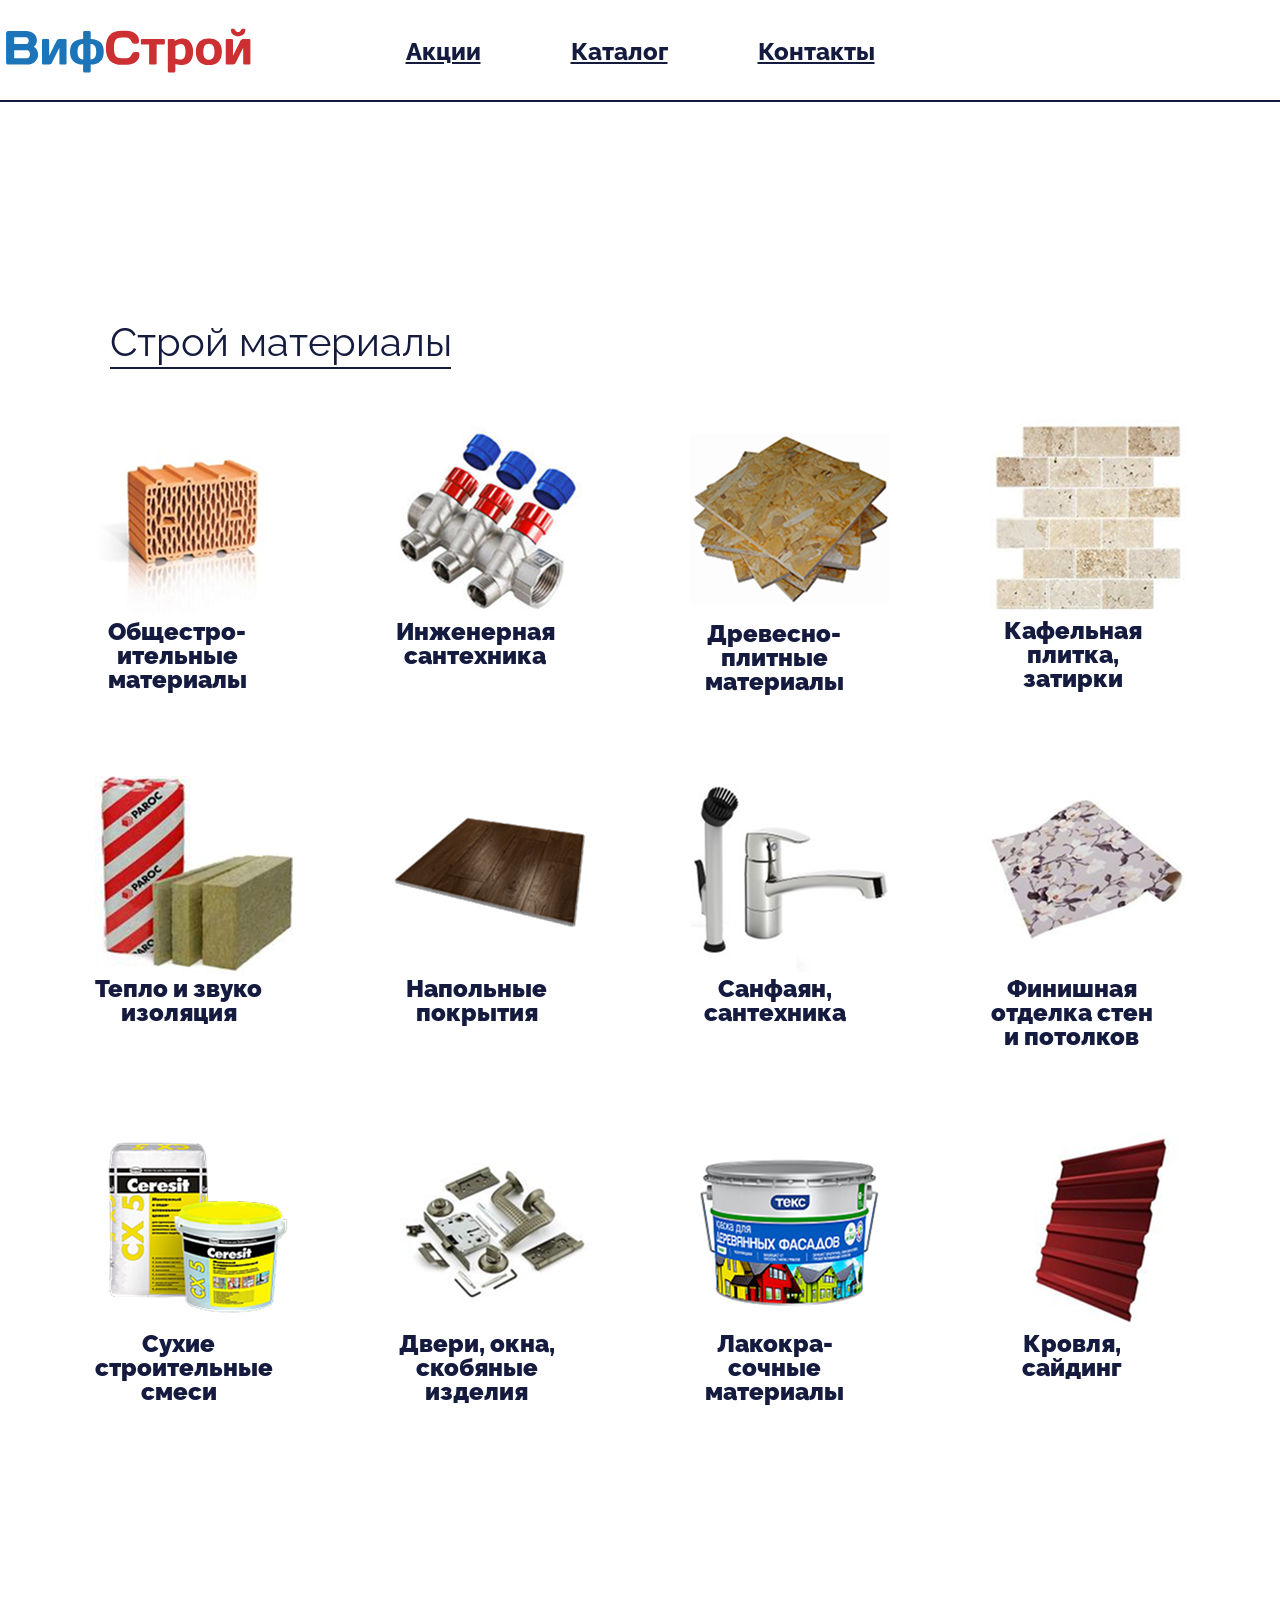
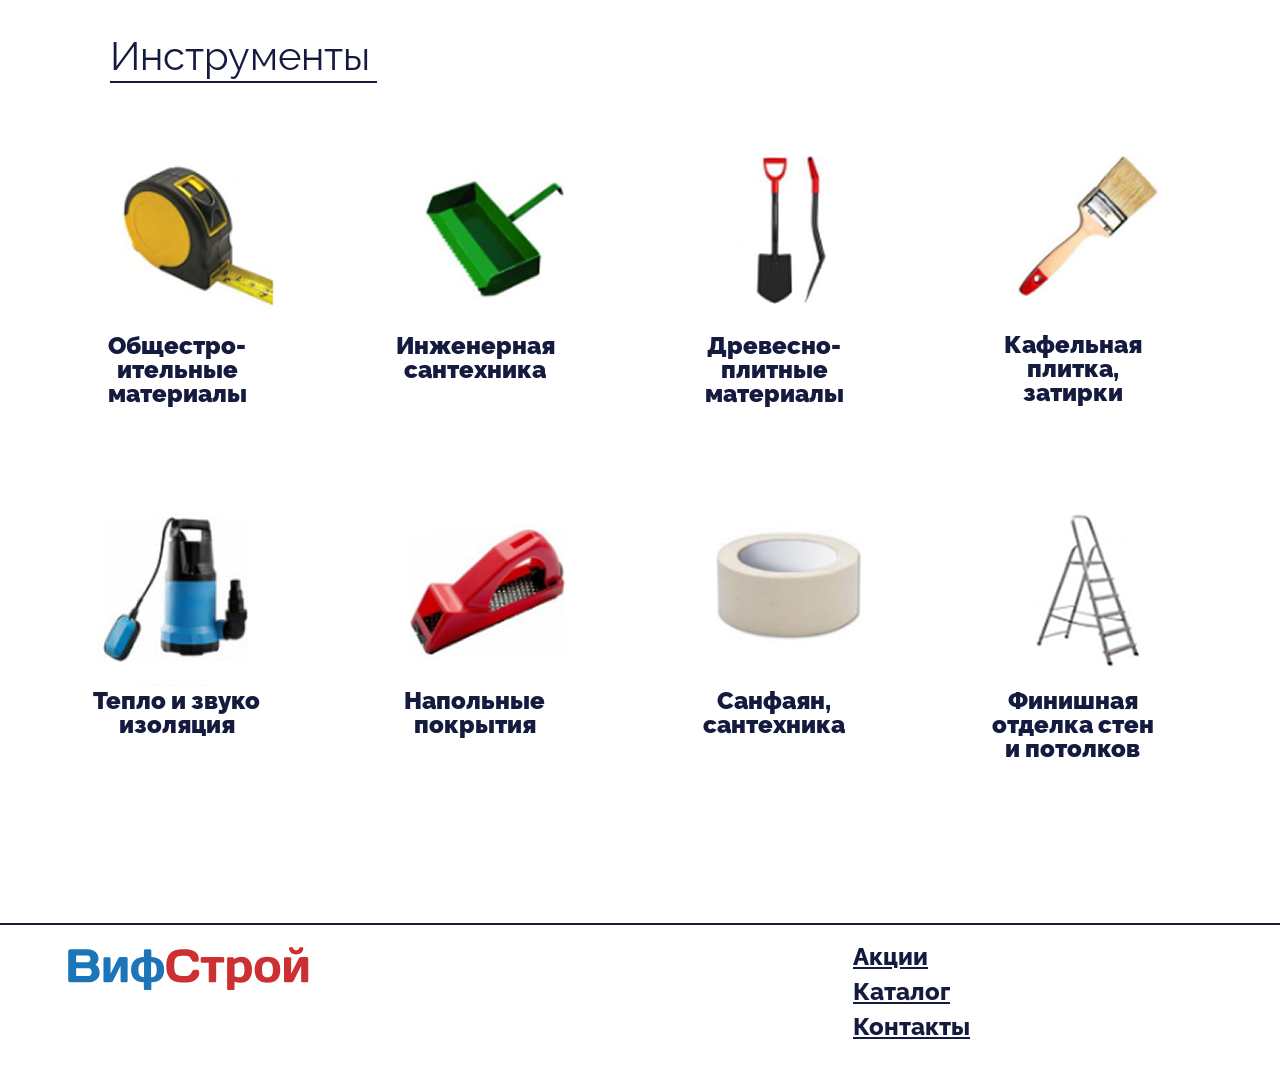
==== catalog.html @ c64a9bc7 "Add files via upload" ====
<!DOCTYPE html>
<html lang="ru">
<head>


    <meta charset="UTF-8">
    <meta name="viewport" content="width=device-width, initial-scale=1.0">


    <link rel="icon" href="./images/ico.ico" type="image/x-icon">

    <title>Католог "ВифСтрой"</title>


<!-- Google Fonts -->
    <link rel="preconnect" href="https://fonts.googleapis.com">
    <link rel="preconnect" href="https://fonts.gstatic.com" crossorigin>
    <link href="https://fonts.googleapis.com/css2?family=Raleway:ital,wght@0,100..900;1,100..900&display=swap" rel="stylesheet">


<!-- Стили -->
    <link rel="stylesheet" href="./styles/reset.css">
    <link rel="stylesheet" href="./styles/fonts.css">
    <link rel="stylesheet" href="./styles/style.css">


</head>
<body>


<!-- Шапка -->
    <header>
        <a href="./index.html" class="header_logo"><img src="./images/logo.svg" alt="LOGO" class="header_logo"></a>

        <nav>
            <a href="./promotion.html" class="a_black">Акции</a>
            <a href="./catalog.html" class="a_black">Каталог</a>
            <a href="" class="a_black">Контакты</a>
        </nav>
        <button class="menu"  popovertarget="menu_popover"><img src="./images/menu_black.svg" alt="MENU" class="menu_image"></button>

        <img src="./images/logo.svg" alt="LOGO" class="header_logo_0">
        
        <div id="menu_popover" popover>            
            <nav class="menu_nav">
                <a href="./promotion.html" class="a_black">Акции</a>
                <a href="./catalog.html" class="a_black">Каталог</a>
                <a href="" class="a_black">Контакты</a>
            </nav>
        </div>


    </header>
    <div class="line_header"></div>


<!-- Строй материалы -->
    <section class="section_materials_cards">
        <div class="section_materials_cards-container">
            <h2>Строй материалы</h2>
            <div class="line_1"></div>

            <div class="section_materials_cards-container_content">

                <div class="section_materials_card">
                    <img src="./images/2.1.jpg" alt="IMAGE">
                    <p class="section_materials_card_title">Общестро- ительные материалы</p>
                </div>

                <div class="section_materials_card">
                    <img src="./images/2.2.jpg" alt="IMAGE">
                    <p class="section_materials_card_title">Инженерная сантехника</p>
                </div>

                <div class="section_materials_card">
                    <img src="./images/2.3.jpg" alt="IMAGE">
                    <p class="section_materials_card_title">Древесно- плитные материалы</p>
                </div>

                <div class="section_materials_card">
                    <img src="./images/2.4.jpg" alt="IMAGE">
                    <p class="section_materials_card_title">Кафельная плитка, затирки</p>
                </div>

                <div class="section_materials_card">
                    <img src="./images/2.5.jpg" alt="IMAGE">
                    <p class="section_materials_card_title">Тепло и звуко изоляция</p>
                </div>

                <div class="section_materials_card">
                    <img src="./images/2.6.jpg" alt="IMAGE">
                    <p class="section_materials_card_title">Напольные покрытия</p>
                </div>

                <div class="section_materials_card">
                    <img src="./images/2.7.jpg" alt="IMAGE">
                    <p class="section_materials_card_title">Санфаян, сантехника</p>
                </div>

                <div class="section_materials_card">
                    <img src="./images/2.8.jpg" alt="IMAGE">
                    <p class="section_materials_card_title">Финишная отделка стен и потолков</p>
                </div>

                <div class="section_materials_card">
                    <img src="./images/2.9.jpg" alt="IMAGE">
                    <p class="section_materials_card_title">Сухие строительные смеси</p>
                </div>

                <div class="section_materials_card">
                    <img src="./images/2.10.jpg" alt="IMAGE">
                    <p class="section_materials_card_title">Двери, окна, скобяные изделия</p>
                </div>

                <div class="section_materials_card">
                    <img src="./images/2.11.jpg" alt="IMAGE">
                    <p class="section_materials_card_title">Лакокра- сочные материалы</p>
                </div>

                <div class="section_materials_card">
                    <img src="./images/2.12.jpg" alt="IMAGE">
                    <p class="section_materials_card_title">Кровля, сайдинг</p>
                </div>

            </div>
        </div>
    </section>
    

<!-- Инструменты -->
    <section class="section_materials_cards">
        <div class="section_materials_cards-container">
            <h2>Инструменты</h2>
            <div class="line_2"></div>

            <div class="section_materials_cards-container_content">

                <div class="section_materials_card">
                    <img src="./images/3.1.jpg" alt="IMAGE">
                    <p class="section_materials_card_title">Общестро- ительные материалы</p>
                </div>

                <div class="section_materials_card">
                    <img src="./images/3.2.jpg" alt="IMAGE">
                    <p class="section_materials_card_title">Инженерная сантехника</p>
                </div>

                <div class="section_materials_card">
                    <img src="./images/3.3.jpg" alt="IMAGE">
                    <p class="section_materials_card_title">Древесно- плитные материалы</p>
                </div>

                <div class="section_materials_card">
                    <img src="./images/3.4.jpg" alt="IMAGE">
                    <p class="section_materials_card_title">Кафельная плитка, затирки</p>
                </div>

                <div class="section_materials_card">
                    <img src="./images/3.5.jpg" alt="IMAGE">
                    <p class="section_materials_card_title">Тепло и звуко изоляция</p>
                </div>

                <div class="section_materials_card">
                    <img src="./images/3.6.jpg" alt="IMAGE">
                    <p class="section_materials_card_title">Напольные покрытия</p>
                </div>

                <div class="section_materials_card">
                    <img src="./images/3.7.jpg" alt="IMAGE">
                    <p class="section_materials_card_title">Санфаян, сантехника</p>
                </div>

                <div class="section_materials_card">
                    <img src="./images/3.8.jpg" alt="IMAGE">
                    <p class="section_materials_card_title">Финишная отделка стен и потолков</p>
                </div>

            </div>
        </div>
    </section>


<!-- Подвал -->
    <div class="line"></div>
    <footer>    
        <img src="./images/logo.svg" alt="LOGO" class="footer_logo" href="./index.html">

        <nav class="footer_nav">
            <a href="./promotion.html" class="a_black">Акции</a>
            <a href="./catalog.html" class="a_black">Каталог</a>
            <a href="" class="a_black">Контакты</a>
        </nav>
    </footer>


</body>
</html>
---- styles/fonts.css ----
a {
    color: white;

    font-size: 24px;

    font-family: "Raleway", sans-serif;
    font-optical-sizing: auto;
    font-style: normal;
    font-weight: 800;
}
.a_black {
    color: #151B3F;
}
h1 {
    max-width: 1150px;
    width: 90%;

    color: white;

    font-size: 100px;

    font-family: "Raleway", sans-serif;
    font-optical-sizing: auto;
    font-style: normal;
    font-weight: bold;

    line-height: 117px;

    text-align: center;

    margin-top: 210px;
}
h2 {
    color: #151B3F;

    font-size: 40px;

    font-family: "Raleway", sans-serif;
    font-optical-sizing: auto;
    font-style: normal;

    margin-top: 220px;
}
h3 {
    max-width: 1150px;
    width: 90%;

    color: white;

    font-size: 100px;

    font-family: "Raleway", sans-serif;
    font-optical-sizing: auto;
    font-style: normal;
    font-weight: bold;

    line-height: 117px;

    text-align: center;
}
p {
    color: #151B3F;

    font-size: 24px;

    font-family: "Raleway", sans-serif;
    font-optical-sizing: auto;
    font-style: normal;
    font-weight: 900;
}
---- styles/style.css ----
/* ---Главная страница--- */

/* Шапка */
body {
    display: flex;
    flex-direction: column;
    align-items: center;
}
header {
    display: flex;
    justify-content: space-between;

    width: 100%;
    max-width: 1440px;
    height: 100px;
}
.header_logo {
    width: 255px;

    display: flex;
    justify-content: center;
}
.header_logo_0 {
    width: 255px;
    opacity: 0;
}
nav {
    display: flex;

    gap: 90px;

    margin-top: 40px;
}
.menu {
    display: none;
    align-self: center;

    width: 80px;
    height: 80px;

    background: none;
    border-style: hidden;

    margin-right: 50px;
}
.menu_image {
    width: 80px;
}
#menu_popover {
    width: 300px;
    height: 350px;

    background-color: white;

    border-radius: 0 0 30px 0;

    box-shadow:4px 4px 40px 0px black;
}


/* Секции */
section {
    width: 100%;

    display: flex;
    flex-direction: column;
    align-items: center;
}


/* Главная */
main {
    display: flex;
    flex-direction: column;
    align-items: center;

    width: 100%;
    height: 848px;

    background-image: url(/images/main_background.jpg);
    background-size: cover;
    background-repeat: no-repeat;
    background-position: center;
}


/* Карточки */
.section_main-cards {
    z-index: 1;

    box-shadow: 0px 0px 40px 60px rgba(255, 255, 255, 1);
}
.section_main-cards_content {
    display: flex;
    flex-direction: column;

    width: 100%;
    max-width: 1260px;
    height: 100%;
}
.line_1, .line_2, .line_3 {
    width: 341px;
    height: 2px;

    background-color: #151B3F;

    margin-top: 5px;
    margin-left: 50px;
}
h2 {
    padding-left: 50px;
}
.section_main-cards_content_container {
    display: flex;
    flex-wrap: wrap;
    justify-content: center;                 
    align-self: center;

    
    gap: 30px;

    margin-top: 35px;

    padding: 0 50px 190px 50px;
}
.main-card {
    display: flex;
    flex-direction: column;

    gap: 12px;
}
.card_title {
    width: 267px;
}
.card_text,.card_text_1 {
    width: 267px;

    font-size: 12px;
    font-weight: normal;
}


/* Самые качественные инструменты... */
.section_previem {
    display: flex;
    flex-direction: column;
    align-items: center;

    width: 100%;

    background-image: url(/images/previem_background.jpg);
    background-size: cover;
    background-repeat: no-repeat;
    background-position: center;

    padding-bottom: 100px;
}
h3 {
    margin-top: 90px;
}
.red_text {
    color: #EE4F51;
}
.previem_title {
    max-width: 962px;
    width: 100%;

    color: white;

    font-size: 40px;
    font-weight: normal;

    margin-top: 40px;
}
.previem_text {
    max-width: 962px;
    width: 100%;

    color: white;

    font-size: 24px;
    font-weight: normal;

    line-height: 28px;

    margin-top: 50px;
}


/* Интрументы, оборудование */
.section_instruments {
    box-shadow: 0px 0px 40px 60px rgba(255, 255, 255, 1);
}
.section_instruments_title {
    color: #151B3F;

    margin-top: 50px;
}
.section_instruments_cards-container {
    display: flex;
    flex-wrap: wrap;
    justify-content: center;

    gap: 60px;
    column-gap: 30px;

    width: 100%;
    max-width: 1160px;

    margin-top: 150px;
}
.card_text_1 {
    width: 168px;
    height: 28px;

    text-align: center;

    line-height: 14px;
}


/* Подвал */
footer {
    z-index: 2;

    display: flex;
    justify-content: space-between;

    width: 100%;
    max-width: 1160px;
    height: 150px;
}
.line,.line_header {
    width: 100%;
    height: 2px;

    background-color: #151B3F;

    margin-top: 150px;
}
.line_header {
    margin: 0;
}
.footer_logo {
    width: 255px;
    height: 46px;
    
    margin-top: 20px;
}
.footer_nav {
    display: flex;
    flex-direction: column;

    width: 367px;

    gap: 11px;

    margin-top: 20px;
}



/* ---Каталог--- */

/* Строй материалы/Инструменты */
.section_materials_cards-container {
    max-width: 1160px;
    width: 100%;
}
.section_materials_cards-container_content {
    display: flex;
    flex-wrap: wrap;
    justify-content: center;

    gap: 70px;
    column-gap: 100px;

    margin-top: 50px;
}
.section_materials_card_title {
    width: 168px;
    height: 84px;
    
    text-align: center;
}
.line_2 {
    width: 267px;
    height: 2px;

    background-color: #151B3F;

    margin-top: 5px;
}
.line_3 {
    width: 177px;
    height: 2px;

    background-color: #151B3F;

    margin-top: 5px;
}



/* Медиа-запросы */
@media (max-width: 1024px) {
    .header_logo_0 {
        display: none;
    }
    nav {
        padding-right: 50px;
    }
    .header_logo, .footer_logo {
        padding-left: 50px;
    }
    .section_main-cards_content_container {
        max-width: 600px;
    }
    .previem_text, .previem_title {
        width: 90%;
    }
}

@media (max-width: 768px) {
    nav {
        display: none;
    }
    .menu_nav {
        display: flex;
        flex-direction: column;

        margin-left: 50px;
    }
    .menu {
        display: flex;
    }
    h1, h3 {
        font-size: 70px;
    }
    .footer_nav {
        gap: 40px;
    }
}
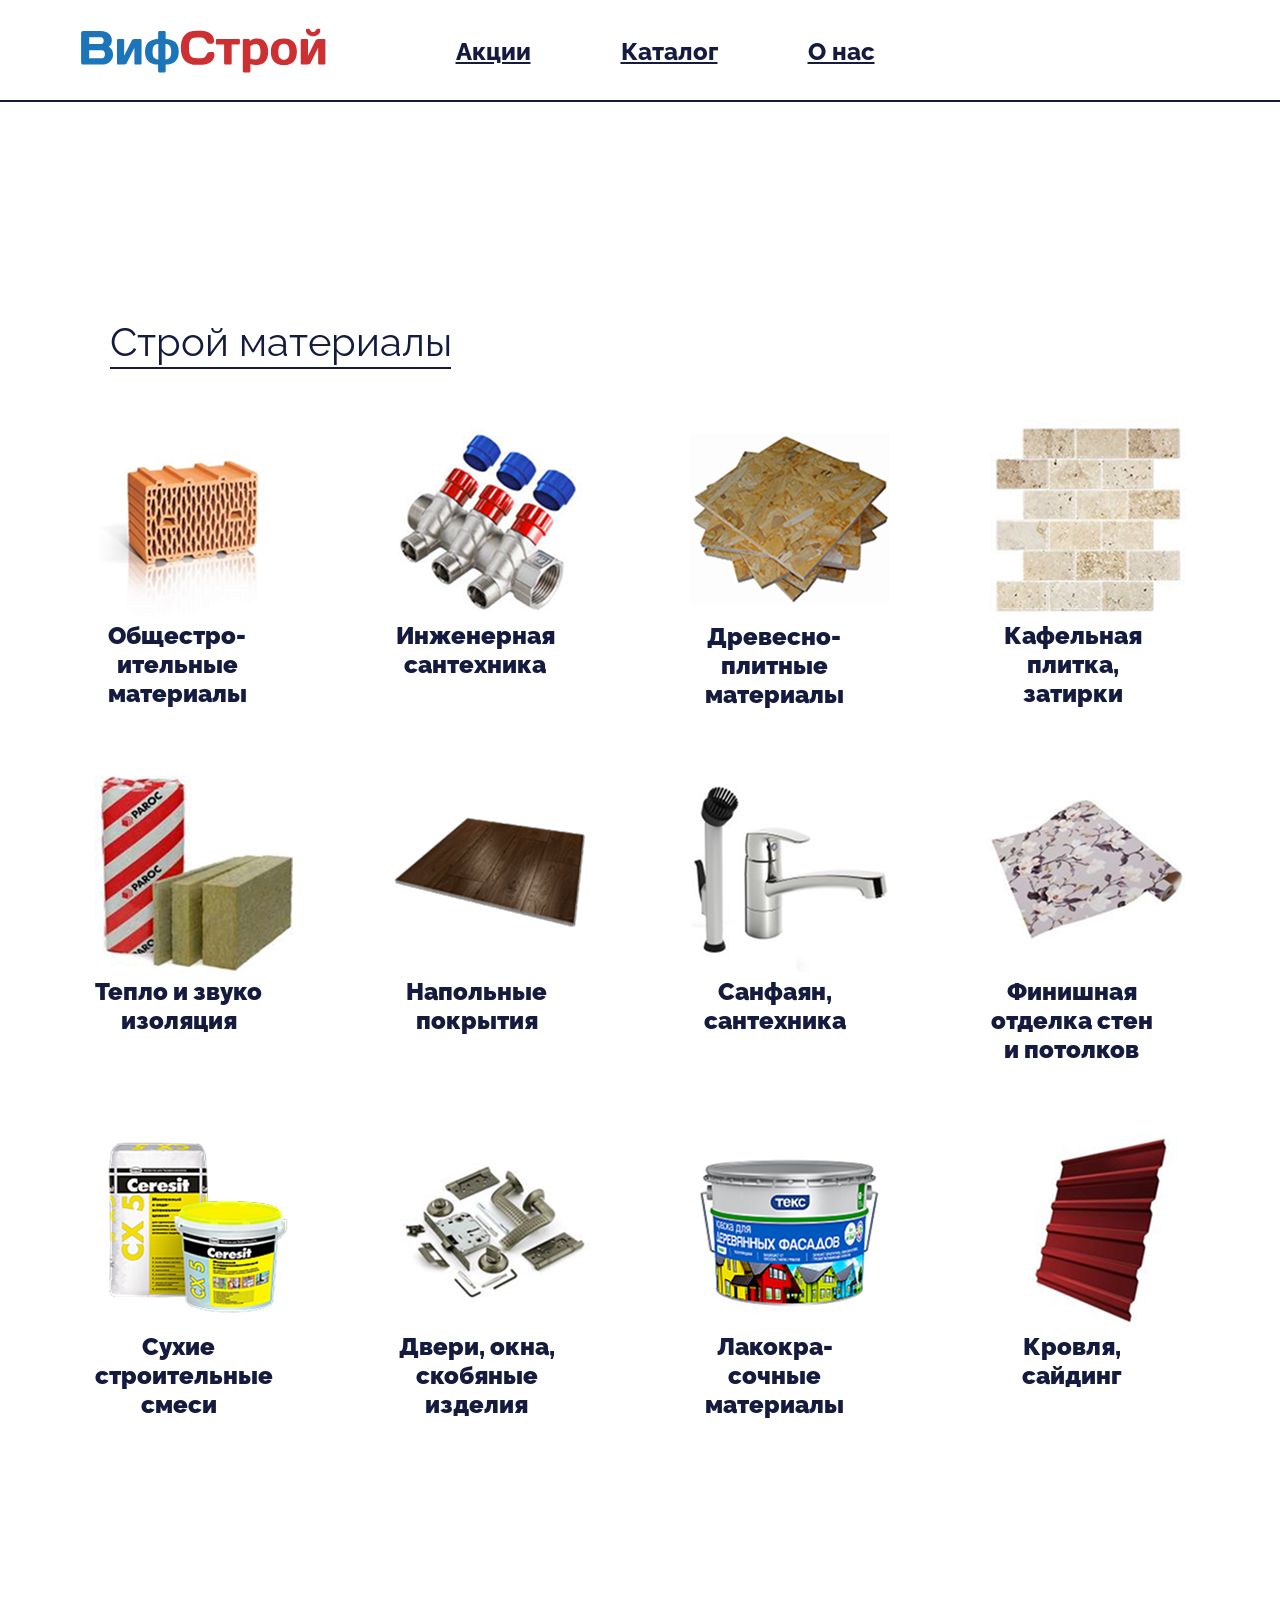
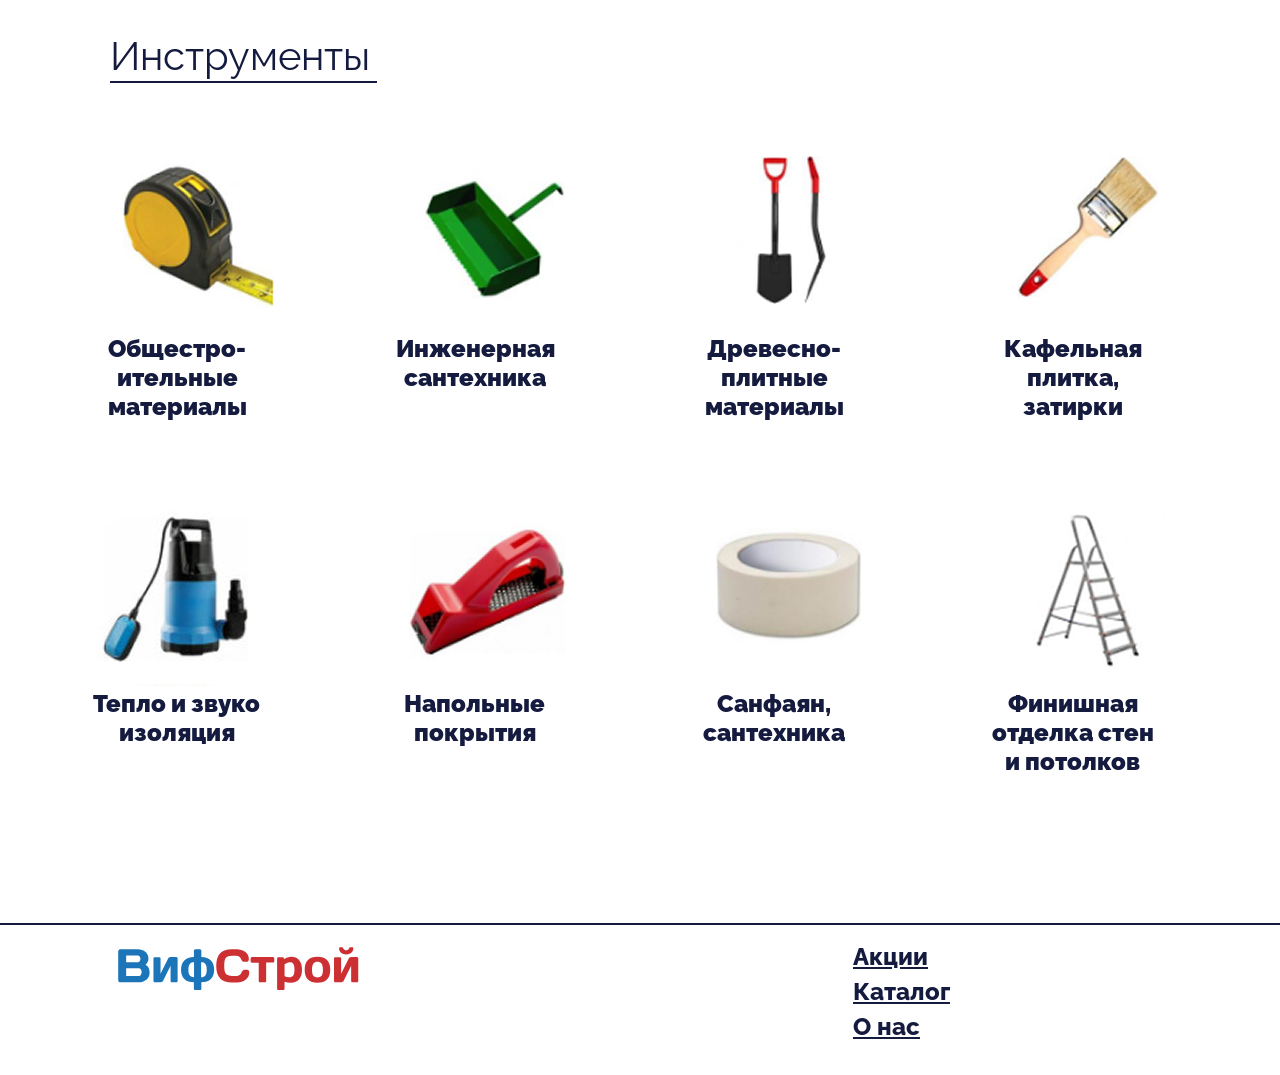
==== commit c2fe788c: "Add files via upload" ====
--- a/catalog.html
+++ b/catalog.html
@@ -35,7 +35,7 @@
         <nav>
             <a href="./promotion.html" class="a_black">Акции</a>
             <a href="./catalog.html" class="a_black">Каталог</a>
-            <a href="" class="a_black">Контакты</a>
+            <a href="./index.html#section_previem" class="a_black">О нас</a>
         </nav>
         <button class="menu"  popovertarget="menu_popover"><img src="./images/menu_black.svg" alt="MENU" class="menu_image"></button>
 
@@ -45,14 +45,13 @@
             <nav class="menu_nav">
                 <a href="./promotion.html" class="a_black">Акции</a>
                 <a href="./catalog.html" class="a_black">Каталог</a>
-                <a href="" class="a_black">Контакты</a>
+                <a href="./index.html#section_previem" class="a_black">О нас</a>
             </nav>
         </div>
 
 
     </header>
-    <div class="line_header"></div>
-
+    <div class="line_header"></div> 
 
 <!-- Строй материалы -->
     <section class="section_materials_cards">
@@ -62,64 +61,90 @@
 
             <div class="section_materials_cards-container_content">
 
-                <div class="section_materials_card">
+                <button class="section_materials_card" popovertarget="catalog_popover">
                     <img src="./images/2.1.jpg" alt="IMAGE">
                     <p class="section_materials_card_title">Общестро- ительные материалы</p>
-                </div>
-
-                <div class="section_materials_card">
+                </button>
+
+                <button class="section_materials_card"  popovertarget="catalog_popover">
                     <img src="./images/2.2.jpg" alt="IMAGE">
                     <p class="section_materials_card_title">Инженерная сантехника</p>
-                </div>
-
-                <div class="section_materials_card">
+                </button>
+
+                <button class="section_materials_card"  popovertarget="catalog_popover">
                     <img src="./images/2.3.jpg" alt="IMAGE">
                     <p class="section_materials_card_title">Древесно- плитные материалы</p>
-                </div>
-
-                <div class="section_materials_card">
+                </button>
+
+                <button class="section_materials_card"  popovertarget="catalog_popover">
                     <img src="./images/2.4.jpg" alt="IMAGE">
                     <p class="section_materials_card_title">Кафельная плитка, затирки</p>
-                </div>
-
-                <div class="section_materials_card">
+                </button>
+
+                <button class="section_materials_card"  popovertarget="catalog_popover">
                     <img src="./images/2.5.jpg" alt="IMAGE">
                     <p class="section_materials_card_title">Тепло и звуко изоляция</p>
-                </div>
-
-                <div class="section_materials_card">
+                </button>
+
+                <button class="section_materials_card"  popovertarget="catalog_popover">
                     <img src="./images/2.6.jpg" alt="IMAGE">
                     <p class="section_materials_card_title">Напольные покрытия</p>
-                </div>
-
-                <div class="section_materials_card">
+                </button>
+
+                <button class="section_materials_card"  popovertarget="catalog_popover">
                     <img src="./images/2.7.jpg" alt="IMAGE">
                     <p class="section_materials_card_title">Санфаян, сантехника</p>
-                </div>
-
-                <div class="section_materials_card">
+                </button>
+
+                <button class="section_materials_card"  popovertarget="catalog_popover">
                     <img src="./images/2.8.jpg" alt="IMAGE">
                     <p class="section_materials_card_title">Финишная отделка стен и потолков</p>
-                </div>
-
-                <div class="section_materials_card">
+                </button>
+
+                <button class="section_materials_card"  popovertarget="catalog_popover">
                     <img src="./images/2.9.jpg" alt="IMAGE">
                     <p class="section_materials_card_title">Сухие строительные смеси</p>
-                </div>
-
-                <div class="section_materials_card">
+                </button>
+
+                <button class="section_materials_card"  popovertarget="catalog_popover">
                     <img src="./images/2.10.jpg" alt="IMAGE">
                     <p class="section_materials_card_title">Двери, окна, скобяные изделия</p>
-                </div>
-
-                <div class="section_materials_card">
+                </button>
+
+                <button class="section_materials_card"  popovertarget="catalog_popover">
                     <img src="./images/2.11.jpg" alt="IMAGE">
                     <p class="section_materials_card_title">Лакокра- сочные материалы</p>
-                </div>
-
-                <div class="section_materials_card">
+                </button>
+
+                <button class="section_materials_card"  popovertarget="catalog_popover">
                     <img src="./images/2.12.jpg" alt="IMAGE">
                     <p class="section_materials_card_title">Кровля, сайдинг</p>
+                </button>
+
+                <div id="catalog_popover" popover>
+                    <div class="catalog_popover_content">
+
+                        <div class="catalog_popover_content_card">
+                            <img src="./images/pop_image1.jpg" alt="IMAGE">
+                            <p class="catalog_popover_content_card_title">Газобетонные и стеновые блоки</p>
+                        </div>
+
+                        <div class="catalog_popover_content_card">
+                            <img src="./images/pop_image2.jpg" alt="IMAGE">
+                            <p class="catalog_popover_content_card_title">Железобетонные изделия</p>
+                        </div>
+
+                        <div class="catalog_popover_content_card">
+                            <img src="./images/pop_image3.jpg" alt="IMAGE">
+                            <p class="catalog_popover_content_card_title">Заборы и ограждения</p>
+                        </div>
+
+                        <div class="catalog_popover_content_card">
+                            <img src="./images/pop_image4.jpg" alt="IMAGE">
+                            <p class="catalog_popover_content_card_title">Кирпич</p>
+                        </div>
+
+                    </div>
                 </div>
 
             </div>
@@ -135,45 +160,45 @@
 
             <div class="section_materials_cards-container_content">
 
-                <div class="section_materials_card">
+                <button class="section_materials_card" popovertarget="catalog_popover">
                     <img src="./images/3.1.jpg" alt="IMAGE">
                     <p class="section_materials_card_title">Общестро- ительные материалы</p>
-                </div>
-
-                <div class="section_materials_card">
+                </button>
+
+                <button class="section_materials_card" popovertarget="catalog_popover">
                     <img src="./images/3.2.jpg" alt="IMAGE">
                     <p class="section_materials_card_title">Инженерная сантехника</p>
-                </div>
-
-                <div class="section_materials_card">
+                </button>
+
+                <button class="section_materials_card" popovertarget="catalog_popover">
                     <img src="./images/3.3.jpg" alt="IMAGE">
                     <p class="section_materials_card_title">Древесно- плитные материалы</p>
-                </div>
-
-                <div class="section_materials_card">
+                </button>
+
+                <button class="section_materials_card" popovertarget="catalog_popover">
                     <img src="./images/3.4.jpg" alt="IMAGE">
                     <p class="section_materials_card_title">Кафельная плитка, затирки</p>
-                </div>
-
-                <div class="section_materials_card">
+                </button>
+
+                <button class="section_materials_card" popovertarget="catalog_popover">
                     <img src="./images/3.5.jpg" alt="IMAGE">
                     <p class="section_materials_card_title">Тепло и звуко изоляция</p>
-                </div>
-
-                <div class="section_materials_card">
+                </button>
+
+                <button class="section_materials_card" popovertarget="catalog_popover">
                     <img src="./images/3.6.jpg" alt="IMAGE">
                     <p class="section_materials_card_title">Напольные покрытия</p>
-                </div>
-
-                <div class="section_materials_card">
+                </button>
+
+                <button class="section_materials_card" popovertarget="catalog_popover">
                     <img src="./images/3.7.jpg" alt="IMAGE">
                     <p class="section_materials_card_title">Санфаян, сантехника</p>
-                </div>
-
-                <div class="section_materials_card">
+                </button>
+
+                <button class="section_materials_card" popovertarget="catalog_popover">
                     <img src="./images/3.8.jpg" alt="IMAGE">
                     <p class="section_materials_card_title">Финишная отделка стен и потолков</p>
-                </div>
+                </button>
 
             </div>
         </div>
@@ -188,7 +213,7 @@
         <nav class="footer_nav">
             <a href="./promotion.html" class="a_black">Акции</a>
             <a href="./catalog.html" class="a_black">Каталог</a>
-            <a href="" class="a_black">Контакты</a>
+            <a href="./index.html#section_previem" class="a_black">О нас</a>
         </nav>
     </footer>
 
--- a/styles/style.css
+++ b/styles/style.css
@@ -22,10 +22,14 @@
 
     display: flex;
     justify-content: center;
+
+    padding-left: 50px;
 }
 .header_logo_0 {
     width: 255px;
     opacity: 0;
+
+    padding-right: 50px;
 }
 nav {
     display: flex;
@@ -33,6 +37,8 @@
     gap: 90px;
 
     margin-top: 40px;
+
+    padding-left: 50px;
 }
 .menu {
     display: none;
@@ -56,8 +62,6 @@
     background-color: white;
 
     border-radius: 0 0 30px 0;
-
-    box-shadow:4px 4px 40px 0px black;
 }
 
 
@@ -80,7 +84,7 @@
     width: 100%;
     height: 848px;
 
-    background-image: url(/images/main_background.jpg);
+    background-image: url('../images/main_background.jpg');
     background-size: cover;
     background-repeat: no-repeat;
     background-position: center;
@@ -151,7 +155,7 @@
 
     width: 100%;
 
-    background-image: url(/images/previem_background.jpg);
+    background-image: url('../images/previem_background.jpg');
     background-size: cover;
     background-repeat: no-repeat;
     background-position: center;
@@ -249,6 +253,8 @@
     height: 46px;
     
     margin-top: 20px;
+
+    padding-left: 50px;
 }
 .footer_nav {
     display: flex;
@@ -280,12 +286,19 @@
 
     margin-top: 50px;
 }
-.section_materials_card_title {
+.section_materials_card_title, .catalog_popover_content_card_title {
     width: 168px;
     height: 84px;
     
     text-align: center;
 }
+.section_materials_card {
+    border: none;
+
+    background: none;
+
+    padding: 0;
+}
 .line_2 {
     width: 267px;
     height: 2px;
@@ -301,6 +314,34 @@
     background-color: #151B3F;
 
     margin-top: 5px;
+}
+#catalog_popover {
+    width: 710px;
+    height: 900px;
+
+    position: fixed !important;
+
+    margin: auto;
+
+    border-radius: 30px;
+}
+.catalog_popover_content {
+    display: flex;
+    flex-wrap: wrap;
+    justify-content: center;
+    
+    margin: 30px;
+}
+.catalog_popover_content_card {
+    width: 300px;
+    height: 418px;
+}
+.catalog_popover_content_card_title {
+    width: 300px;
+    height: 56px;
+}
+[popover]::backdrop {
+    background-color: rgba(0, 0, 0, 0.5);
 }
 
 
@@ -313,14 +354,14 @@
     nav {
         padding-right: 50px;
     }
-    .header_logo, .footer_logo {
-        padding-left: 50px;
-    }
     .section_main-cards_content_container {
         max-width: 600px;
     }
     .previem_text, .previem_title {
         width: 90%;
+    }
+    nav {
+        gap: 50px;
     }
 }
 
@@ -333,6 +374,8 @@
         flex-direction: column;
 
         margin-left: 50px;
+
+        gap: 90px;
     }
     .menu {
         display: flex;
